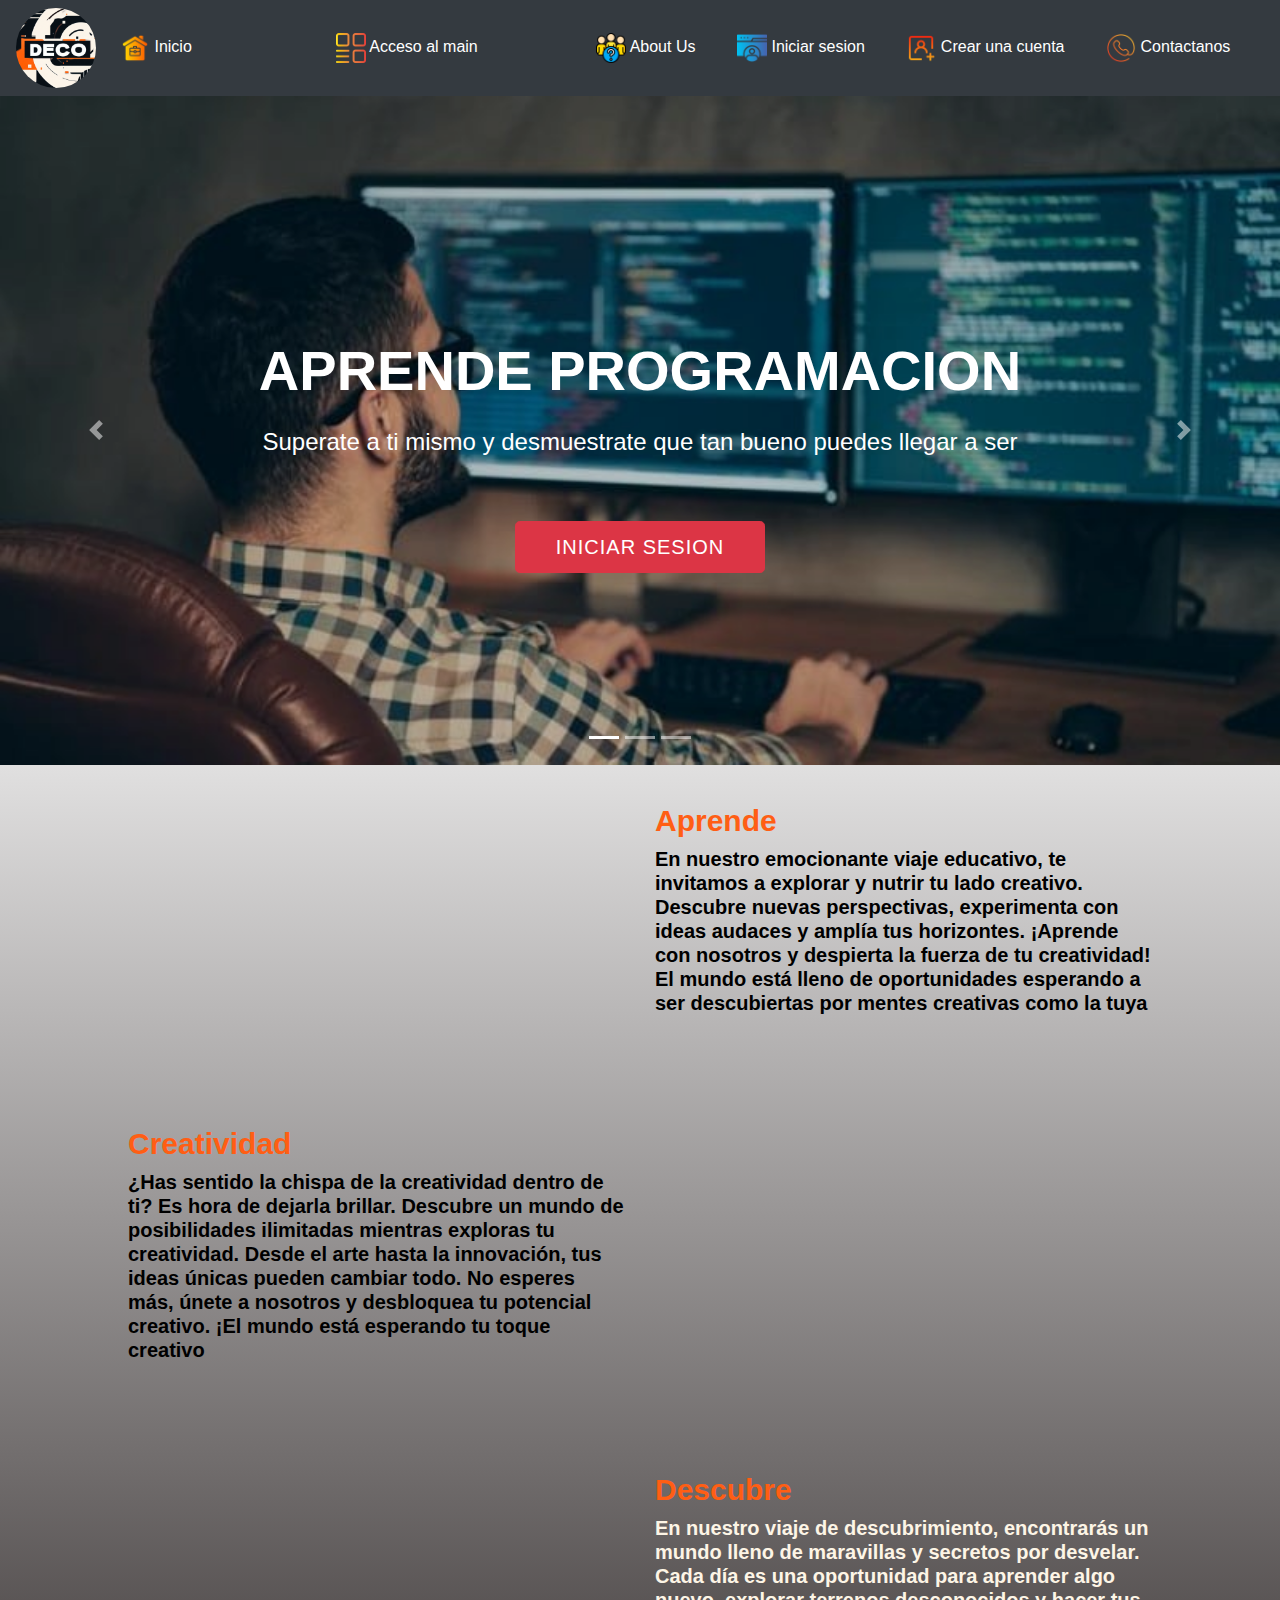
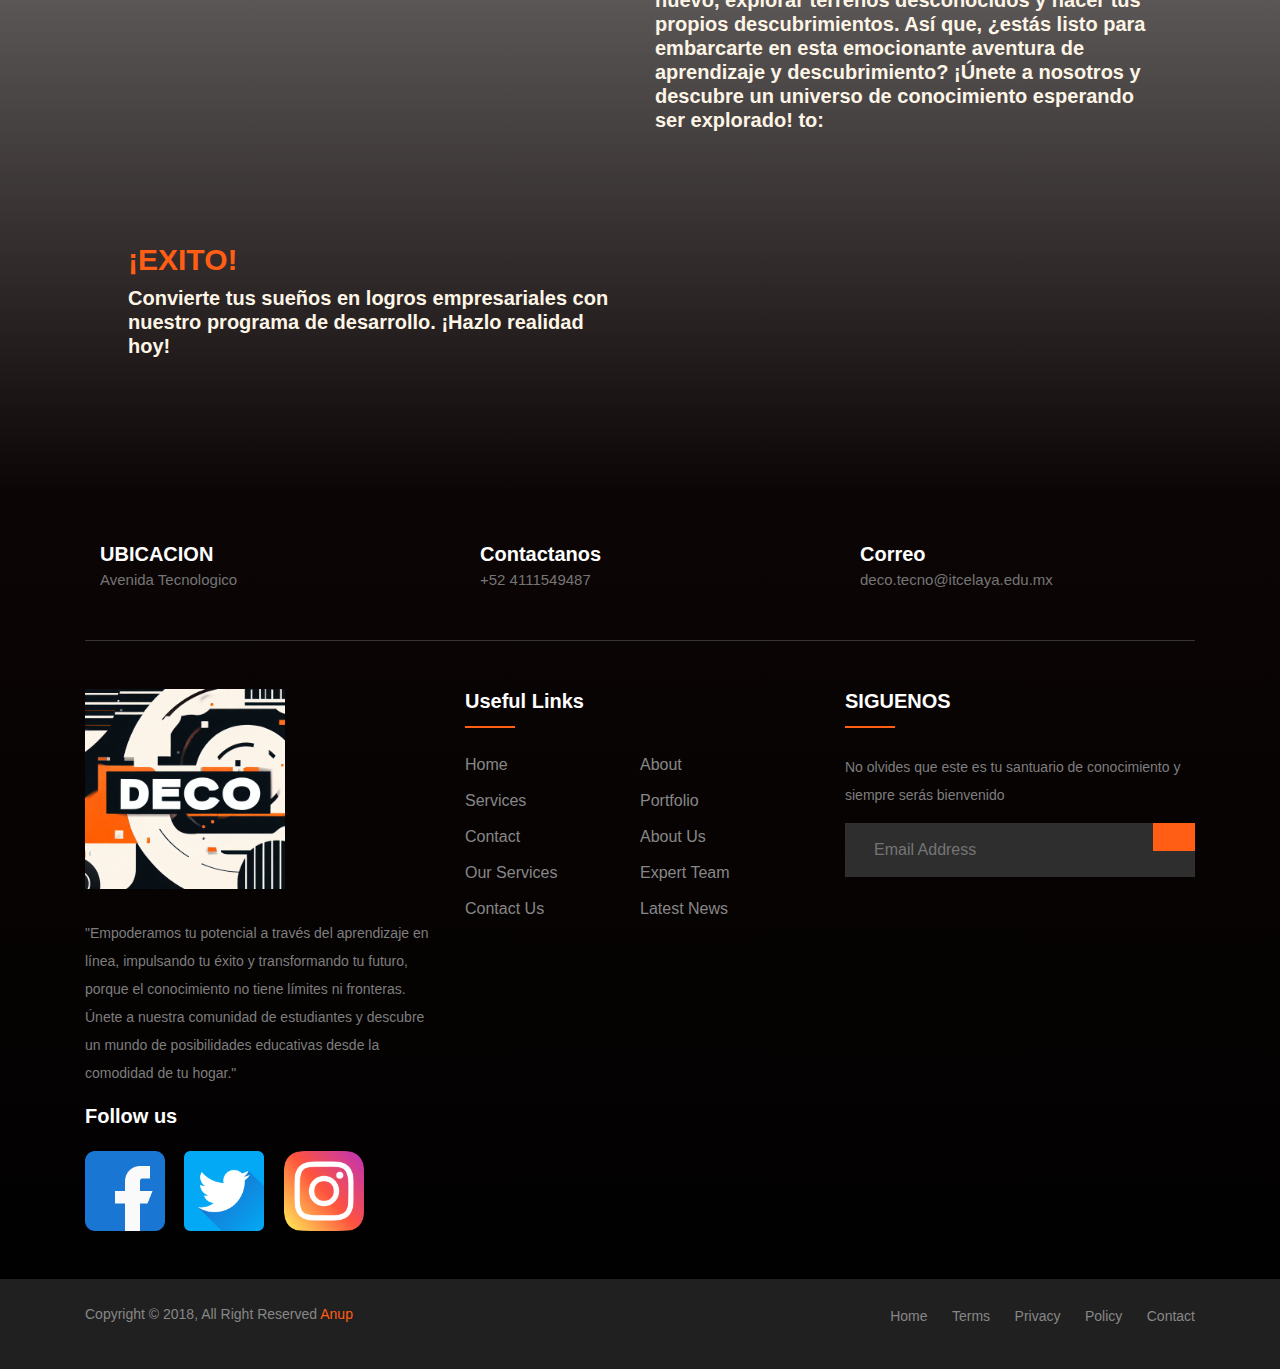
==== index.html @ ed7f410f "Initial commit" ====
<!DOCTYPE html>
<html lang="en">

<head>
    <meta charset="UTF-8">
    <meta name="viewport" content="width=device-width, initial-scale=1.0">
    <!--hoja  de estilos-->
    <link rel="stylesheet" href="assets/CSS/estilos.css">
    <!--header hero-->
    <link href="//maxcdn.bootstrapcdn.com/bootstrap/4.1.1/css/bootstrap.min.css" rel="stylesheet" id="bootstrap-css">
    <script src="//maxcdn.bootstrapcdn.com/bootstrap/4.1.1/js/bootstrap.min.js"></script>
    <script src="//cdnjs.cloudflare.com/ajax/libs/jquery/3.2.1/jquery.min.js"></script>
    <!--texta alaig-->
    <link href="//maxcdn.bootstrapcdn.com/bootstrap/4.1.1/css/bootstrap.min.css" rel="stylesheet" id="bootstrap-css">
    <script src="//maxcdn.bootstrapcdn.com/bootstrap/4.1.1/js/bootstrap.min.js"></script>
    <script src="//cdnjs.cloudflare.com/ajax/libs/jquery/3.2.1/jquery.min.js"></script>


    <!------ Include the above in your HEAD tag ---------->


    <!------ Include the above in your HEAD tag ---------->


    <!--usar el nvar boostrap-->
    <link rel="stylesheet" href="https://cdn.jsdelivr.net/npm/bootstrap@4.6.2/dist/css/bootstrap.min.css"
        integrity="sha384-xOolHFLEh07PJGoPkLv1IbcEPTNtaed2xpHsD9ESMhqIYd0nLMwNLD69Npy4HI+N" crossorigin="anonymous">

    <title>Document</title>

</head>


<body>
    <header>
        <nav class="navbar navbar-expand-lg navbar-dark bg-dark ">
            <img src="assets/img/OIG.jpeg" alt="Logo" width="80" height="80"
                class="d-inline-block align-top imagen-redondeada">

            <!--src="https://d1yjjnpx0p53s8.cloudfront.net/styles/logo-thumbnail/s3/0022/4736/brand.gif?itok=QRK3Br9L" -->
            <a class="navbar-brand" href="#"><img height="100" src="/HTML/Carpeta2/assets/imagenes/logo.png" alt=""></a>
            <button class="navbar-toggler" type="button" data-toggle="collapse" data-target="#navbarSupportedContent"
                aria-controls="navbarSupportedContent" aria-expanded="false" aria-label="Toggle navigation">
                <span class="navbar-toggler-icon"></span>
            </button>
            <div class="collapse navbar-collapse" id="navbarSupportedContent">

                <ul class="navbar-nav mr-auto">
                    <li class="nav-item active">
                        <a class="nav-link" href="#"><img src="assets/img/work-from-home.png" alt="" height="30"> Inicio
                            <span class="sr-only">(current)</span></a>
                    </li>
                </ul>


                <ul class="navbar-nav mr-auto">

                </ul>
                <ul class="navbar-nav mr-auto">

                </ul>
                <ul class="navbar-nav mr-auto">

                </ul>

                <ul class="navbar-nav mr-auto">

                </ul>


                <ul class="navbar-nav mr-auto">
                    <li class="nav-item active">
                        <a class="nav-link" href="html/main.php"><img src="assets/img/opcion.png" alt="" height="30">
                            Acceso al main <span class="sr-only">(current)</span></a>
                    </li>
                </ul>

                <ul class="navbar-nav mr-auto">

                </ul>
                <ul class="navbar-nav mr-auto">
                </ul>
                <ul class="navbar-nav mr-auto">

                </ul>
                <ul class="navbar-nav mr-auto">
                    <li class="nav-item active">
                        <a class="nav-link" href="html/Acerca_de.html"><img src="assets/img/acerca-de.png" alt=""
                                height="30"> About Us<span class="sr-only">(current)</span></a>
                    </li>
                </ul>

                <ul class="navbar-nav mr-auto">
                    <li class="nav-item active">
                        <a class="nav-link" href="html/login.html"> <img src="assets/img/iniciar-sesion.png" alt=""
                                height="30">
                            Iniciar sesion <span class="sr-only">(current)</span></a>
                    </li>
                </ul>
                <ul class="navbar-nav mr-auto">
                    <li class="nav-item active">
                        <a class="nav-link" href="html/registro.html"><img src="assets/img/anadir-cuenta.png" alt=""
                                height="30"> Crear
                            una cuenta<span class="sr-only">(current)</span></a>
                    </li>

                </ul>
                <ul class="navbar-nav mr-auto">
                    <li class="nav-item active">
                        <a class="nav-link" href="mailto:verafrancomiguel1d@gmail.com"><img src="assets/img/llamada.png"
                                alt="" height="30">
                            Contactanos <span class="sr-only">(current)</span></a>

                    </li>
                </ul>

            </div>
        </nav>


    </header>


    <!--end nvar boostrap-->

    <!--header foto https://bootsnipp.com/snippets/rNnjg  -->

    <div id="carouselExampleCaptions" class="carousel slide carousel-fade" data-ride="carousel">
        <ol class="carousel-indicators">
            <li data-target="#carouselExampleCaptions" data-slide-to="0" class="active"></li>
            <li data-target="#carouselExampleCaptions" data-slide-to="1"></li>
            <li data-target="#carouselExampleCaptions" data-slide-to="2"></li>
        </ol>
        <div class="carousel-inner">
            <div class="carousel-item active"> <img src="assets/img/desarrollador-web.jpg" width=""
                    class="d-block w-100" alt="...">
                <div class="background-overlay"></div>
                <div class="carousel-caption">
                    <h5 class="display-4 h4-md mb-4 font-weight-bold">APRENDE PROGRAMACION</h5>
                    <p class="h4 mb-5 pb-3 text-white-100">Superate a ti mismo y desmuestrate que tan bueno puedes
                        llegar
                        a ser</p>
                    <a href="html/login.html" class="btn btn-lg btn-danger">Iniciar sesion</a>
                </div>
            </div>
            <div class="carousel-item"> <img src="assets/img/comme-un-chef-07-03-2012-2-g-780x470.webp"
                    class="d-block w-100" alt="...">
                <div class="background-overlay"></div>
                <div class="carousel-caption">
                    <h5 class="display-4 mb-4 font-weight-bold">APRENDE NUEVAS RECETAS</h5>
                    <p class="h4 mb-5 pb-3 text-white-100">conviertete en un chef profesional con nuestros cursos</p>
                    <a href="html/login.html" class="btn btn-lg btn-danger">Iniciar sesion</a>
                </div>
            </div>
            <div class="carousel-item"> <img src="assets/img/Stratovarius-2.jpg" class="d-block w-100" alt="...">
                <div class="background-overlay"></div>
                <div class="carousel-caption">
                    <h5 class="display-4 mb-4 font-weight-bold">CONVIERTETE EN UN MUSICO EXPERTO </h5>
                    <p class="h4 mb-5 pb-3 text-white-100">Haz tus sueños realidad</p>
                    <a href="html/login.html" class="btn btn-lg btn-block">Iniciar Sesion</a>
                </div>
            </div>
        </div>
        <a class="carousel-control-prev" href="#carouselExampleCaptions" role="button" data-slide="prev"> <span
                class="carousel-control-prev-icon" aria-hidden="true"></span> <span class="sr-only">Previous</span> </a>
        <a class="carousel-control-next" href="#carouselExampleCaptions" role="button" data-slide="next"> <span
                class="carousel-control-next-icon" aria-hidden="true"></span> <span class="sr-only">Next</span> </a>
    </div>
    <!--End header foto-->

    <!-- area de explicacion https://bootsnipp.com/snippets/O54eO -->
    <div class="how-section1 blackBack">
        <div class="row">
            <div class="col-md-6 how-img">
                <img src="https://image.ibb.co/dDW27U/Work_Section2_freelance_img1.png" class="rounded-circle img-fluid"
                    alt="" />
            </div>
            <div class="col-md-6">
                <h4>Aprende</h4>
                <h4 class="subheading blackText">En nuestro emocionante viaje educativo, te invitamos a explorar y
                    nutrir tu lado
                    creativo. Descubre nuevas perspectivas, experimenta con ideas audaces y amplía tus horizontes.
                    ¡Aprende con nosotros y despierta la fuerza de tu creatividad! El mundo está lleno de oportunidades
                    esperando a ser descubiertas por mentes creativas como la tuya</h4>
            </div>
        </div>
        <div class="row">
            <div class="col-md-6">
                <h4>Creatividad</h4>
                <h4 class="subheading blackText">¿Has sentido la chispa de la creatividad dentro de ti? Es hora de
                    dejarla
                    brillar. Descubre un mundo de posibilidades ilimitadas mientras exploras tu creatividad. Desde el
                    arte hasta la innovación, tus ideas únicas pueden cambiar todo. No esperes más, únete a nosotros y
                    desbloquea tu potencial creativo. ¡El mundo está esperando tu toque creativo</h4>

            </div>
            <div class="col-md-6 how-img">
                <img src="https://image.ibb.co/cHgKnU/Work_Section2_freelance_img2.png" class="rounded-circle img-fluid"
                    alt="" />
            </div>
        </div>
        <div class="row">
            <div class="col-md-6 how-img">
                <img src="https://image.ibb.co/ctSLu9/Work_Section2_freelance_img3.png" class="rounded-circle img-fluid"
                    alt="" />
            </div>
            <div class="col-md-6">
                <h4>Descubre</h4>
                <h4 class="subheading">En nuestro viaje de descubrimiento, encontrarás un mundo lleno de maravillas y
                    secretos por desvelar. Cada día es una oportunidad para aprender algo nuevo, explorar terrenos
                    desconocidos y hacer tus propios descubrimientos. Así que, ¿estás listo para embarcarte en esta
                    emocionante aventura de aprendizaje y descubrimiento? ¡Únete a nosotros y descubre un universo de
                    conocimiento esperando ser explorado!
                    to:</h4>
            </div>
        </div>
        <div class="row">
            <div class="col-md-6">
                <h4>¡EXITO!</h4>
                <h4 class="subheading">Convierte tus sueños en logros empresariales con nuestro programa de desarrollo.
                    ¡Hazlo realidad hoy!</h4>

            </div>
            <div class="col-md-6 how-img">
                <img src="https://image.ibb.co/gQ9iE9/Work_Section2_freelance_img4.png" class="rounded-circle img-fluid"
                    alt="" />
            </div>
        </div>
    </div>
    <!--  -->
    <!--footer    https://codepen.io/baahubali92/pen/KbRBxJ -->
    <footer class="footer-section">
        <div class="container">
            <div class="footer-cta pt-5 pb-5">
                <div class="row">
                    <div class="col-xl-4 col-md-4 mb-30">
                        <div class="single-cta">
                            <i class="fas fa-map-marker-alt"></i>
                            <div class="cta-text">
                                <h4>UBICACION</h4>
                                <span>Avenida Tecnologico</span>
                            </div>
                        </div>
                    </div>
                    <div class="col-xl-4 col-md-4 mb-30">
                        <div class="single-cta">
                            <i class="fas fa-phone"></i>
                            <div class="cta-text">
                                <h4>Contactanos</h4>
                                <span>+52 4111549487</span>
                            </div>
                        </div>
                    </div>
                    <div class="col-xl-4 col-md-4 mb-30">
                        <div class="single-cta">
                            <i class="far fa-envelope-open"></i>
                            <div class="cta-text">
                                <h4>Correo</h4>
                                <span>deco.tecno@itcelaya.edu.mx</span>
                            </div>
                        </div>
                    </div>
                </div>
            </div>
            <div class="footer-content pt-5 pb-5">
                <div class="row">
                    <div class="col-xl-4 col-lg-4 mb-50">
                        <div class="footer-widget">
                            <div class="footer-logo">
                                <a href="index.html"><img src="assets/img/OIG.jpeg" class="img-fluid" alt="logo"></a>
                            </div>
                            <div class="footer-text">
                                <p>"Empoderamos tu potencial a través del aprendizaje en línea, impulsando tu éxito y
                                    transformando tu futuro, porque el conocimiento no tiene límites ni fronteras. Únete
                                    a nuestra comunidad de estudiantes y descubre un mundo de posibilidades educativas
                                    desde la comodidad de tu hogar."</p>
                            </div>
                            <div class="footer-social-icon">
                                <span>Follow us</span>
                                <a href="#"><img src="assets/img/facebook.png" alt="Logo" width="80" height="80"
                                        class="d-inline-block align-top"></a>
                                <a href="#"><img src="assets/img/gorjeo.png" alt="Logo" width="80" height="80"
                                        class="d-inline-block align-top"></a>
                                <a href="#"><img src="assets/img/instagram.png" alt="Logo" width="80" height="80"
                                        class="d-inline-block align-top"></a>
                            </div>
                        </div>
                    </div>
                    <div class="col-xl-4 col-lg-4 col-md-6 mb-30">
                        <div class="footer-widget">
                            <div class="footer-widget-heading">
                                <h3>Useful Links</h3>
                            </div>
                            <ul>
                                <li><a href="#">Home</a></li>
                                <li><a href="#">about</a></li>
                                <li><a href="#">services</a></li>
                                <li><a href="#">portfolio</a></li>
                                <li><a href="#">Contact</a></li>
                                <li><a href="#">About us</a></li>
                                <li><a href="#">Our Services</a></li>
                                <li><a href="#">Expert Team</a></li>
                                <li><a href="#">Contact us</a></li>
                                <li><a href="#">Latest News</a></li>
                            </ul>
                        </div>
                    </div>
                    <div class="col-xl-4 col-lg-4 col-md-6 mb-50">
                        <div class="footer-widget">
                            <div class="footer-widget-heading">
                                <h3>SIGUENOS</h3>
                            </div>
                            <div class="footer-text mb-25">
                                <p>No olvides que este es tu santuario de conocimiento y siempre serás bienvenido</p>
                            </div>
                            <div class="subscribe-form">
                                <form action="#">
                                    <input type="text" placeholder="Email Address">
                                    <button><i class="fab fa-telegram-plane"></i></button>
                                </form>
                            </div>
                        </div>
                    </div>
                </div>
            </div>
        </div>
        <div class="copyright-area">
            <div class="container">
                <div class="row">
                    <div class="col-xl-6 col-lg-6 text-center text-lg-left">
                        <div class="copyright-text">
                            <p>Copyright &copy; 2018, All Right Reserved <a
                                    href="https://codepen.io/anupkumar92/">Anup</a></p>
                        </div>
                    </div>
                    <div class="col-xl-6 col-lg-6 d-none d-lg-block text-right">
                        <div class="footer-menu">
                            <ul>
                                <li><a href="#">Home</a></li>
                                <li><a href="#">Terms</a></li>
                                <li><a href="#">Privacy</a></li>
                                <li><a href="#">Policy</a></li>
                                <li><a href="#">Contact</a></li>
                            </ul>
                        </div>
                    </div>
                </div>
            </div>
        </div>
    </footer>

</body>

</html>
</body>

</html>
---- assets/CSS/estilos.css ----
html {
    background-color: #080d15;
}

/*nvar*/
.imagen-redondeada {
    border-radius: 50%; /* Un valor del 50% hace que la imagen tenga bordes completamente redondeados, convirtiéndola en un círculo si la imagen es cuadrada. Puedes ajustar este valor según tus preferencias. */
  }
  
/*header */

.blackText{
color: #000000;
}
.LETRA {
    color: white;
}

.carousel-caption {
    top: 33%;
}

.carousel-item {
    position: relative;
}

.carousel-item img {
    z-index: 2;
}

.btn {
    padding: 14px 26px;
    font-weight: 700;
    font-size: 13px;
    letter-spacing: 1px;
    text-transform: uppercase;
}

.btn-danger {
    background-color: #e34c43;
    border-color: #e34c43;
}

.background-overlay {
    position: absolute;
    z-index: 3;
    top: 0;
    left: 0;
    width: 100%;
    height: 100%;
    background-color: rgba(0, 0, 0, 0.2);
}

.carousel-control-next,
.carousel-control-prev {
    z-index: 4;
}

@media(max-width:1180px) {
    .carousel-caption h5 {
        font-size: 2.5rem !important;
        margin-bottom: 15px !important;
    }

    .carousel-caption p {
        font-size: 1.5rem !important;
        margin-bottom: 20px !important;
    }

    .carousel-caption {
        top: 25%;
    }
}

@media(max-width:980px) {
    .carousel-caption {
        top: 20%;
    }

    .carousel-caption h5 {
        font-size: 1.5rem !important;
    }

    .carousel-caption p {
        font-size: 1rem !important;
    }

    .carousel-caption .btn {
        display: none;
    }
}

/*end header*/







/*texto alaig*/

.how-section1 {
    margin-top: -15%;
    padding: 10%;
    background: linear-gradient(to bottom, hsl(0, 0%, 100%), rgb(12, 5, 5));

}

.how-section1 h4 {
    color: #ff5e14;
    font-weight: bold;
    font-size: 30px;
}

.how-section1 .text-muted {
    font-weight: bold;
}

.how-section1 .subheading {
    color: oldlace;
    font-size: 20px;
}
.how-section1 .blackText {
    color: #000000;
    font-size: 20px;
}


.how-section1 .row {
    margin-top: 10%;
}

.how-img {
    text-align: center;
}

.how-img img {
    width: 40%;
}







/*footer*/
ul {
    margin: 0px;
    padding: 0px;
}

.footer-section {
    background: linear-gradient(to bottom, rgb(12, 5, 5), #000000);
    position: relative;
}

.footer-cta {
    border-bottom: 1px solid #373636;
}

.single-cta i {
    color: #ff5e14;
    font-size: 30px;
    float: left;
    margin-top: 8px;
}

.cta-text {
    padding-left: 15px;
    display: inline-block;
}

.cta-text h4 {
    color: #fff;
    font-size: 20px;
    font-weight: 600;
    margin-bottom: 2px;
}

.cta-text span {
    color: #757575;
    font-size: 15px;
}

.footer-content {
    position: relative;
    z-index: 2;
}

.footer-pattern img {
    position: absolute;
    top: 0;
    left: 0;
    height: 330px;
    background-size: cover;
    background-position: 100% 100%;
}

.footer-logo {
    margin-bottom: 30px;
}

.footer-logo img {
    max-width: 200px;
}

.footer-text p {
    margin-bottom: 14px;
    font-size: 14px;
    color: #7e7e7e;
    line-height: 28px;
}

.footer-social-icon span {
    color: #fff;
    display: block;
    font-size: 20px;
    font-weight: 700;
    font-family: 'Poppins', sans-serif;
    margin-bottom: 20px;
}

.footer-social-icon a {
    color: #fff;
    font-size: 16px;
    margin-right: 15px;
}

.footer-social-icon i {
    height: 40px;
    width: 40px;
    text-align: center;
    line-height: 38px;
    border-radius: 50%;
}

.facebook-bg {
    background: #3B5998;
}

.twitter-bg {
    background: #55ACEE;
}

.google-bg {
    background: #DD4B39;
}

.footer-widget-heading h3 {
    color: #fff;
    font-size: 20px;
    font-weight: 600;
    margin-bottom: 40px;
    position: relative;
}

.footer-widget-heading h3::before {
    content: "";
    position: absolute;
    left: 0;
    bottom: -15px;
    height: 2px;
    width: 50px;
    background: #ff5e14;
}

.footer-widget ul li {
    display: inline-block;
    float: left;
    width: 50%;
    margin-bottom: 12px;
}

.footer-widget ul li a:hover {
    color: #ff5e14;
}

.footer-widget ul li a {
    color: #878787;
    text-transform: capitalize;
}

.subscribe-form {
    position: relative;
    overflow: hidden;
}

.subscribe-form input {
    width: 100%;
    padding: 14px 28px;
    background: #2E2E2E;
    border: 1px solid #2E2E2E;
    color: #fff;
}

.subscribe-form button {
    position: absolute;
    right: 0;
    background: #ff5e14;
    padding: 13px 20px;
    border: 1px solid #ff5e14;
    top: 0;
}

.subscribe-form button i {
    color: #fff;
    font-size: 22px;
    transform: rotate(-6deg);
}

.copyright-area {
    background: #202020;
    padding: 25px 0;
}

.copyright-text p {
    margin: 0;
    font-size: 14px;
    color: #878787;
}

.copyright-text p a {
    color: #ff5e14;
}

.footer-menu li {
    display: inline-block;
    margin-left: 20px;
}

.footer-menu li:hover a {
    color: #ff5e14;
}

.footer-menu li a {
    font-size: 14px;
    color: #878787;
}

/* carucel*/

/*
Fade content bs-carousel with hero headers
Code snippet by maridlcrmn (Follow me on Twitter @maridlcrmn) for Bootsnipp.com
Image credits: unsplash.com
*/

/********************************/
/*       Fade Bs-carousel       */
/********************************/
.fade-carousel {
    position: relative;
    height: 100vh;
}

.fade-carousel .carousel-inner .item {
    height: 100vh;
}

.fade-carousel .carousel-indicators>li {
    margin: 0 2px;
    background-color: #f39c12;
    border-color: #f39c12;
    opacity: .7;
}

.fade-carousel .carousel-indicators>li.active {
    width: 10px;
    height: 10px;
    opacity: 1;
}

/********************************/
/*          Hero Headers        */
/********************************/
.hero {
    position: absolute;
    top: 50%;
    left: 50%;
    z-index: 3;
    color: #fff;
    text-align: center;
    text-transform: uppercase;
    text-shadow: 1px 1px 0 rgba(0, 0, 0, .75);
    -webkit-transform: translate3d(-50%, -50%, 0);
    -moz-transform: translate3d(-50%, -50%, 0);
    -ms-transform: translate3d(-50%, -50%, 0);
    -o-transform: translate3d(-50%, -50%, 0);
    transform: translate3d(-50%, -50%, 0);
}

.hero h1 {
    font-size: 6em;
    font-weight: bold;
    margin: 0;
    padding: 0;
}

.fade-carousel .carousel-inner .item .hero {
    opacity: 0;
    -webkit-transition: 2s all ease-in-out .1s;
    -moz-transition: 2s all ease-in-out .1s;
    -ms-transition: 2s all ease-in-out .1s;
    -o-transition: 2s all ease-in-out .1s;
    transition: 2s all ease-in-out .1s;
}

.fade-carousel .carousel-inner .item.active .hero {
    opacity: 1;
    -webkit-transition: 2s all ease-in-out .1s;
    -moz-transition: 2s all ease-in-out .1s;
    -ms-transition: 2s all ease-in-out .1s;
    -o-transition: 2s all ease-in-out .1s;
    transition: 2s all ease-in-out .1s;
}

/********************************/
/*            Overlay           */
/********************************/
.overlay {
    position: absolute;
    width: 100%;
    height: 100%;
    z-index: 2;
    background-color: #080d15;
    opacity: .7;
}

/********************************/
/*          Custom Buttons      */
/********************************/
.btn.btn-lg {
    padding: 10px 40px;
}

.btn.btn-hero,
.btn.btn-hero:hover,
.btn.btn-hero:focus {
    color: #f5f5f5;
    background-color: #1abc9c;
    border-color: #1abc9c;
    outline: none;
    margin: 20px auto;
}

/********************************/
/*       Slides backgrounds     */
/********************************/
.fade-carousel .slides .slide-1,
.fade-carousel .slides .slide-2,
.fade-carousel .slides .slide-3 {
    height: 100vh;
    background-size: cover;
    background-position: center center;
    background-repeat: no-repeat;
}

.fade-carousel .slides .slide-1 {
    background-image: url(https://ununsplash.imgix.net/photo-1416339134316-0e91dc9ded92?q=75&fm=jpg&s=883a422e10fc4149893984019f63c818);
}

.fade-carousel .slides .slide-2 {
    background-image: url(https://ununsplash.imgix.net/photo-1416339684178-3a239570f315?q=75&fm=jpg&s=c39d9a3bf66d6566b9608a9f1f3765af);
}

.fade-carousel .slides .slide-3 {
    background-image: url(https://ununsplash.imgix.net/photo-1416339276121-ba1dfa199912?q=75&fm=jpg&s=9bf9f2ef5be5cb5eee5255e7765cb327);
}

/********************************/
/*          Media Queries       */
/********************************/
@media screen and (min-width: 980px) {
    .hero {
        width: 980px;
    }
}

@media screen and (max-width: 640px) {
    .hero h1 {
        font-size: 4em;
    }
}
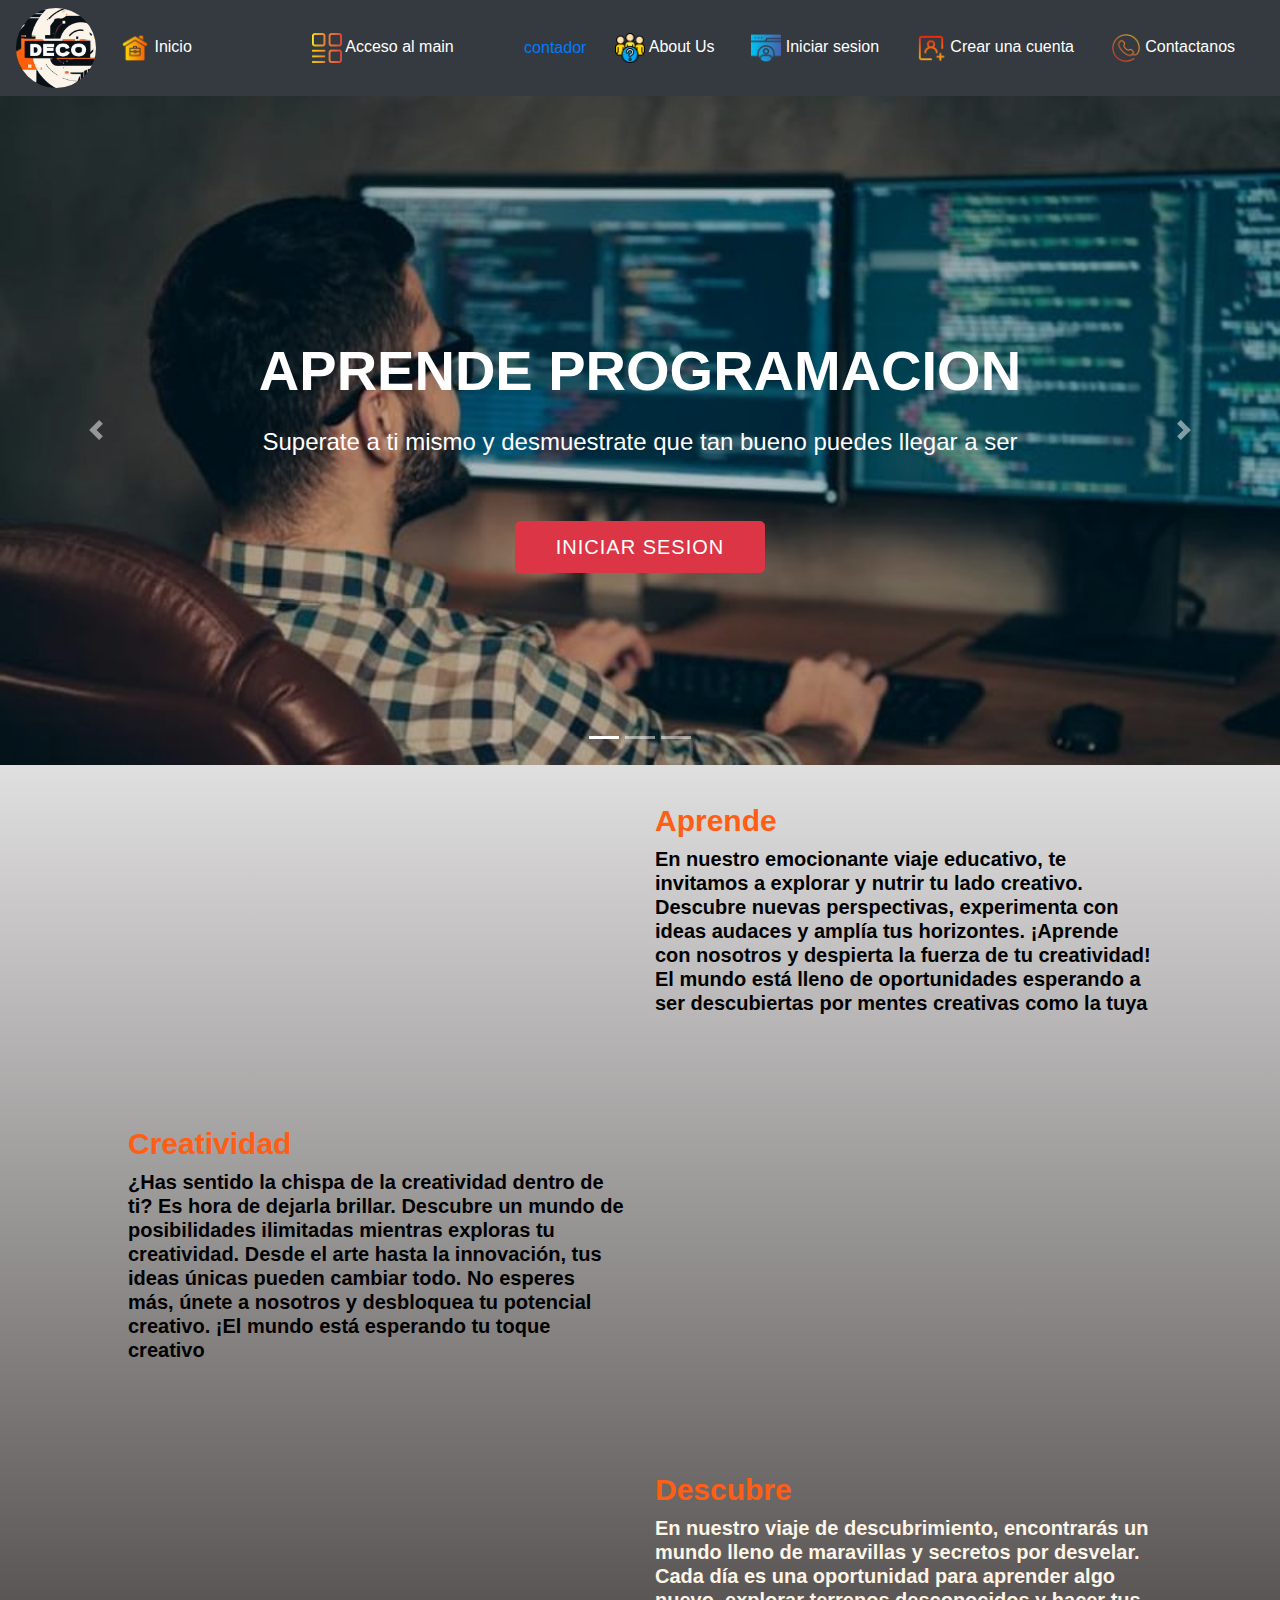
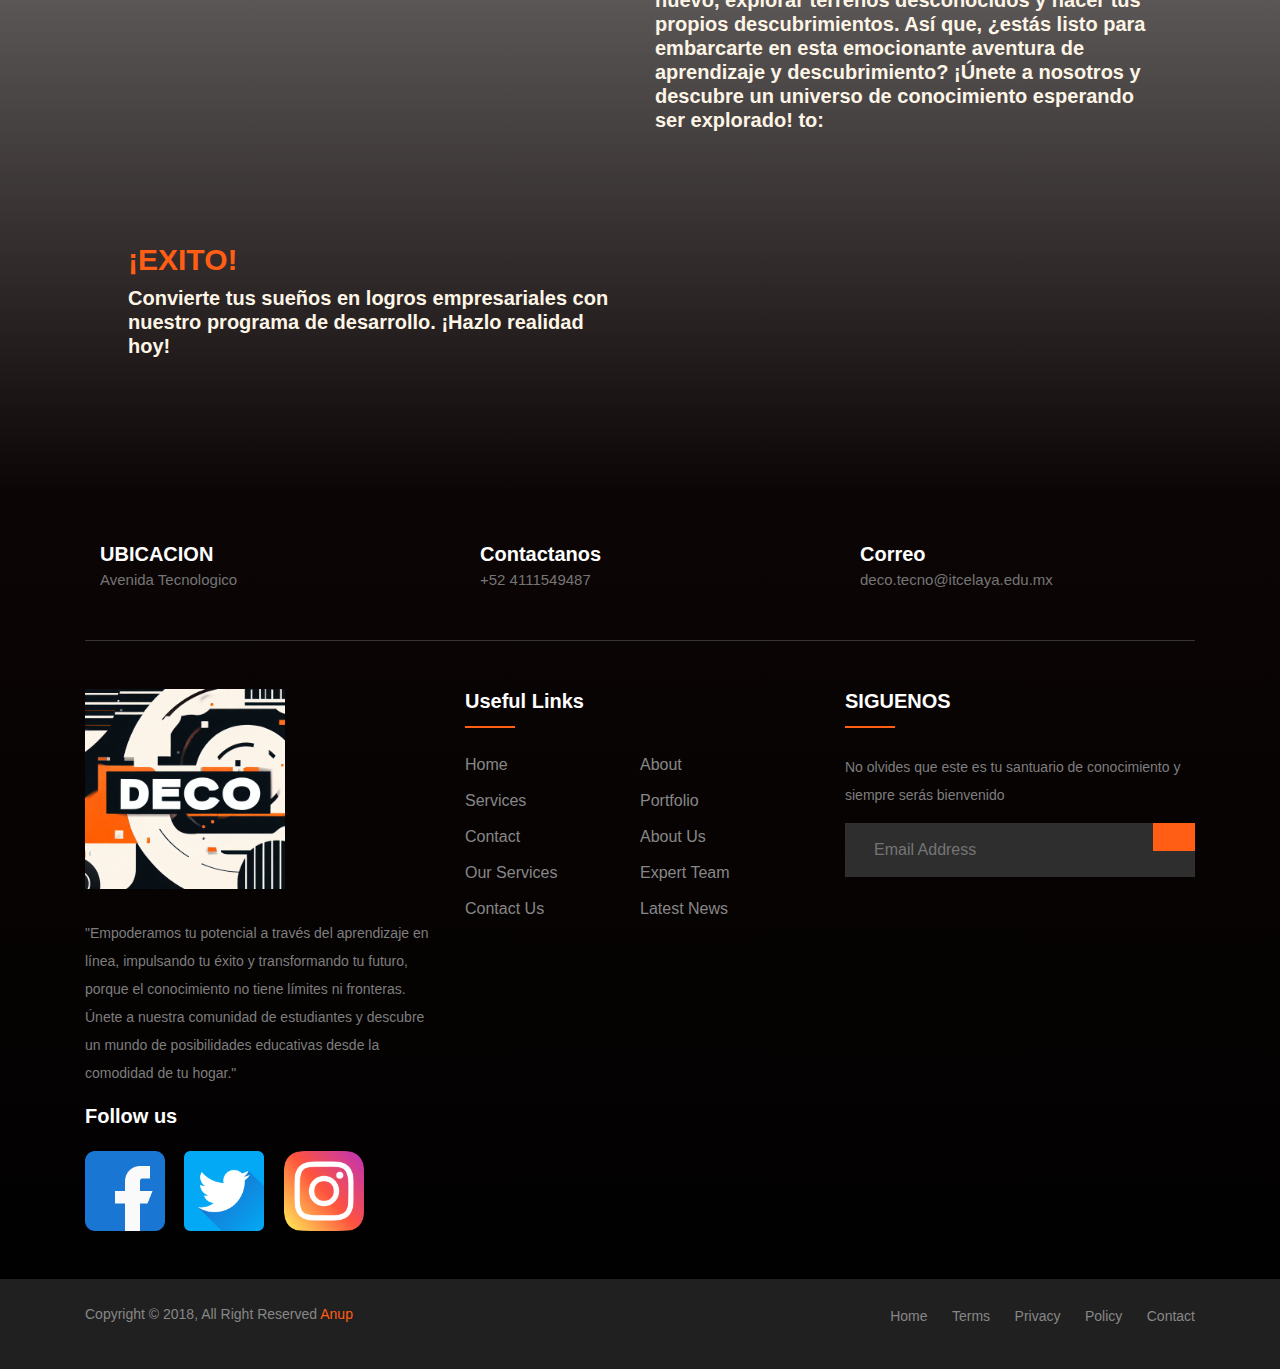
==== commit bb3451ec: "el carrito es funcional y usamos ajax" ====
--- a/index.html
+++ b/index.html
@@ -13,7 +13,18 @@
     <!--texta alaig-->
     <link href="//maxcdn.bootstrapcdn.com/bootstrap/4.1.1/css/bootstrap.min.css" rel="stylesheet" id="bootstrap-css">
     <script src="//maxcdn.bootstrapcdn.com/bootstrap/4.1.1/js/bootstrap.min.js"></script>
-    <script src="//cdnjs.cloudflare.com/ajax/libs/jquery/3.2.1/jquery.min.js"></script>
+   <!-- <script src="//cdnjs.cloudflare.com/ajax/libs/jquery/3.2.1/jquery.min.js"></script>
+    <script>
+        $(document).ready(function() {
+            $.ajax({
+                url: "experimentos/ContadorAJAX/conexion.php", // Ruta al archivo de servidor
+                type: "GET",
+                success: function(data) {
+                    $("#contador").text("Total: " + data); // Muestra el valor en la barra de navegación
+                }
+            });
+        });
+    </script>-->
 
 
     <!------ Include the above in your HEAD tag ---------->
@@ -26,7 +37,7 @@
     <link rel="stylesheet" href="https://cdn.jsdelivr.net/npm/bootstrap@4.6.2/dist/css/bootstrap.min.css"
         integrity="sha384-xOolHFLEh07PJGoPkLv1IbcEPTNtaed2xpHsD9ESMhqIYd0nLMwNLD69Npy4HI+N" crossorigin="anonymous">
 
-    <title>Document</title>
+    <title>DECO</title>
 
 </head>
 
@@ -70,7 +81,7 @@
 
                 <ul class="navbar-nav mr-auto">
                     <li class="nav-item active">
-                        <a class="nav-link" href="html/main.php"><img src="assets/img/opcion.png" alt="" height="30">
+                        <a class="nav-link" href="html/main"><img src="assets/img/opcion.png" alt="" height="30">
                             Acceso al main <span class="sr-only">(current)</span></a>
                     </li>
                 </ul>
@@ -81,7 +92,9 @@
                 <ul class="navbar-nav mr-auto">
                 </ul>
                 <ul class="navbar-nav mr-auto">
-
+                    
+                    <a id="contador" href="">contador</a>
+                    <!--<a href="experimentos/ContadorAJAX/contador.php">ContadorAJAX</a>-->
                 </ul>
                 <ul class="navbar-nav mr-auto">
                     <li class="nav-item active">
